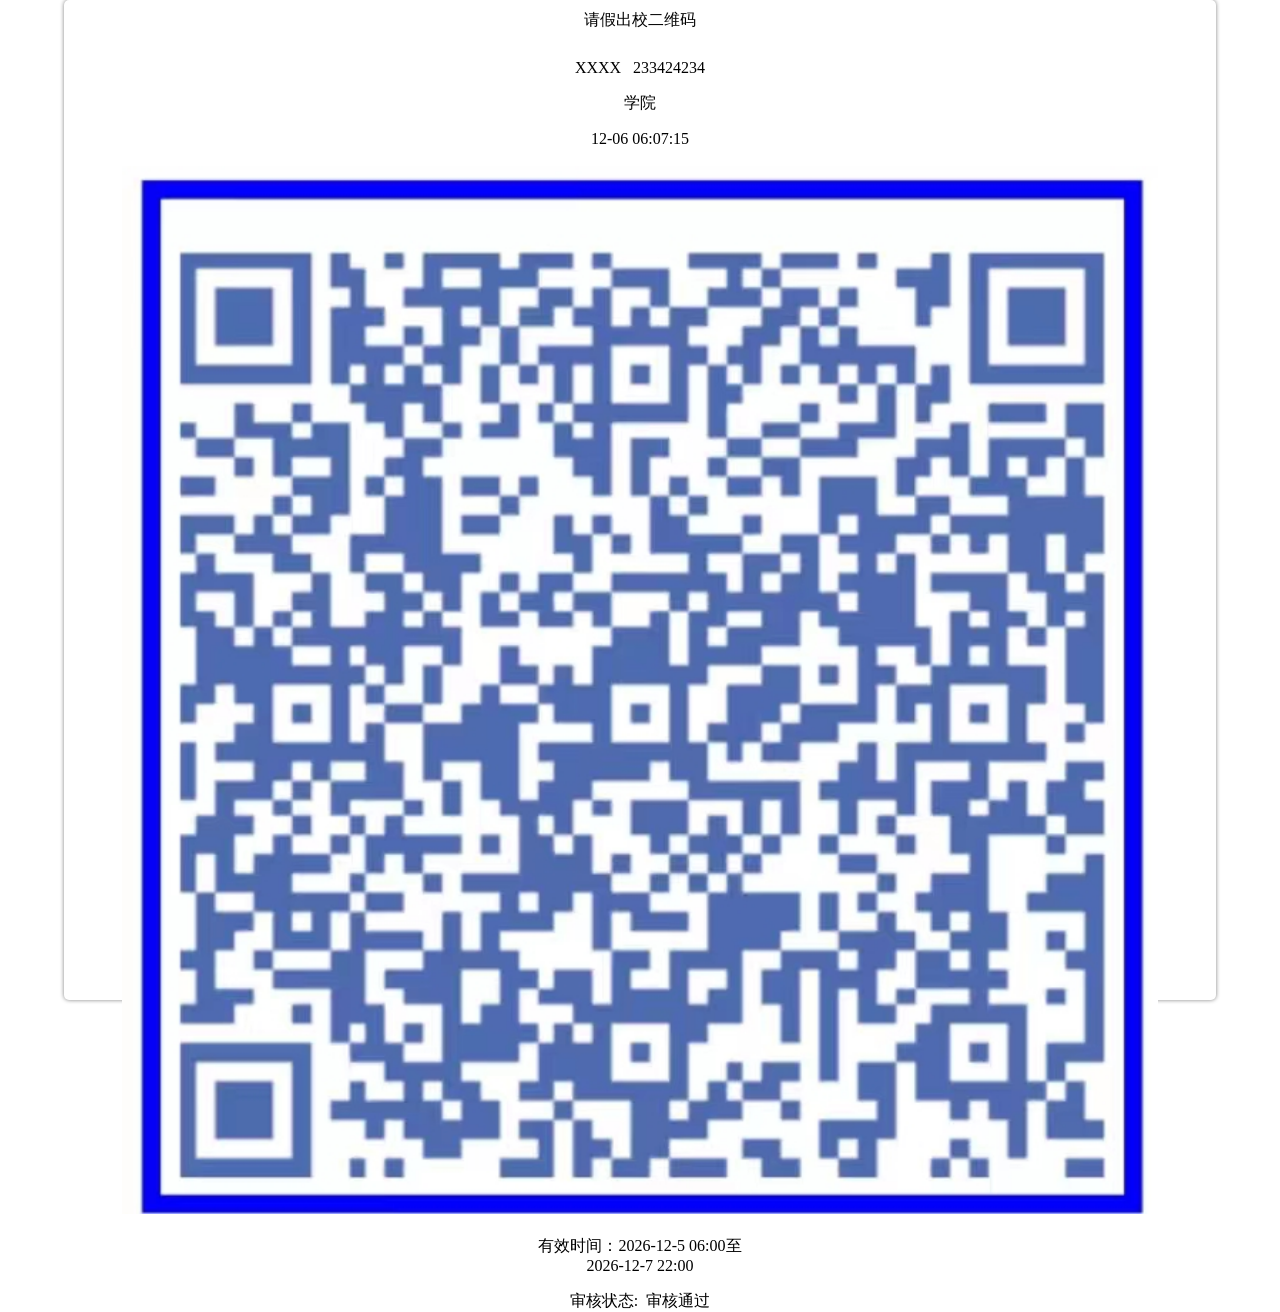
==== qcode.html @ d8ed8417 "Add files via upload 发射点" ====
<!DOCTYPE html>
<html>
	<head>
		<meta charset="utf-8">
		<title></title>
	</head>
	<body style="margin: 0px;">
		<div style="border: 0px solid ; width: 90%; 
		height: 1000px;margin: auto;border-radius:5px;
		box-shadow:0 0 4px gray">
		<div style="text-align: center;padding: 10px;"><span>
				请假出校二维码
			</span></div>
			<br />
			
			
			<div  style="text-align: center;">
				<span id="name">XXXX &nbsp;&nbsp;</span><span id="xh">233424234</span><br />
				<p>
				<span>学院</span>
			</div>
			<div  style="text-align: center;"> 
			  <span id="time">2022</span>
			</div>
			
			<div style="text-align: center;">
				<br />
				<img src="img/Qcode.jpg" style="width: 90%;"/>
			</div>
			
			<br />
			<div style="text-align: center;">

				<span>有效时间：</span><span id="startTime"></span><span>至</span><br />
				<span id="endTime"></span>
				<br />
			</div>
			
			<p></p>
			<div style="text-align: center;">
				
				<span >审核状态:&nbsp;&nbsp;审核通过 </span>
			</div>
			
			
		</div>
		
		<script>
			
			function time(){
				var currentTime = document.getElementById("time");
				var myDate = new Date();
				var month = myDate.getMonth()+1;
				var hours = myDate.getHours();
				var minutes = myDate.getMinutes();
				var seconds = myDate.getSeconds();
				var day = myDate.getDate();
				if(month < 10){
					month = "0"+month;
				}
				if(day < 10){
					day = "0"+day;
				}
				
				if(hours < 10){
					hours = "0"+hours;
				}
				if(minutes < 10){
					minutes = "0"+minutes;
				}
				if(seconds < 10){
					seconds = "0"+seconds;
				}
				currentTime.innerText = month+"-"+day+" "+hours+":"+minutes+":"+seconds
			}
			
			setInterval(time,1000);
			
			function deadline(){
				var startTime = document.getElementById("startTime");
				var endTime = document.getElementById("endTime");
				
				var myDate = new Date();
				var year = myDate.getYear();
				year = "20"+(year-100);
				var month = myDate.getMonth()+1;	
				var day = myDate.getDate();
				var startDay = day-1;
				var endDay = day+1;
				if(month < 10){
					month = "0"+month;
				}
				if(day < 10){
					day = "0"+day;
				}
				
				startTime.innerText = year+"-"+month+"-"+startDay+" "+"06:00";
				endTime.innerText = year+"-"+month+"-"+endDay+" "+"22:00";
			}
			
			deadline();
		</script>
	</body>
</html>
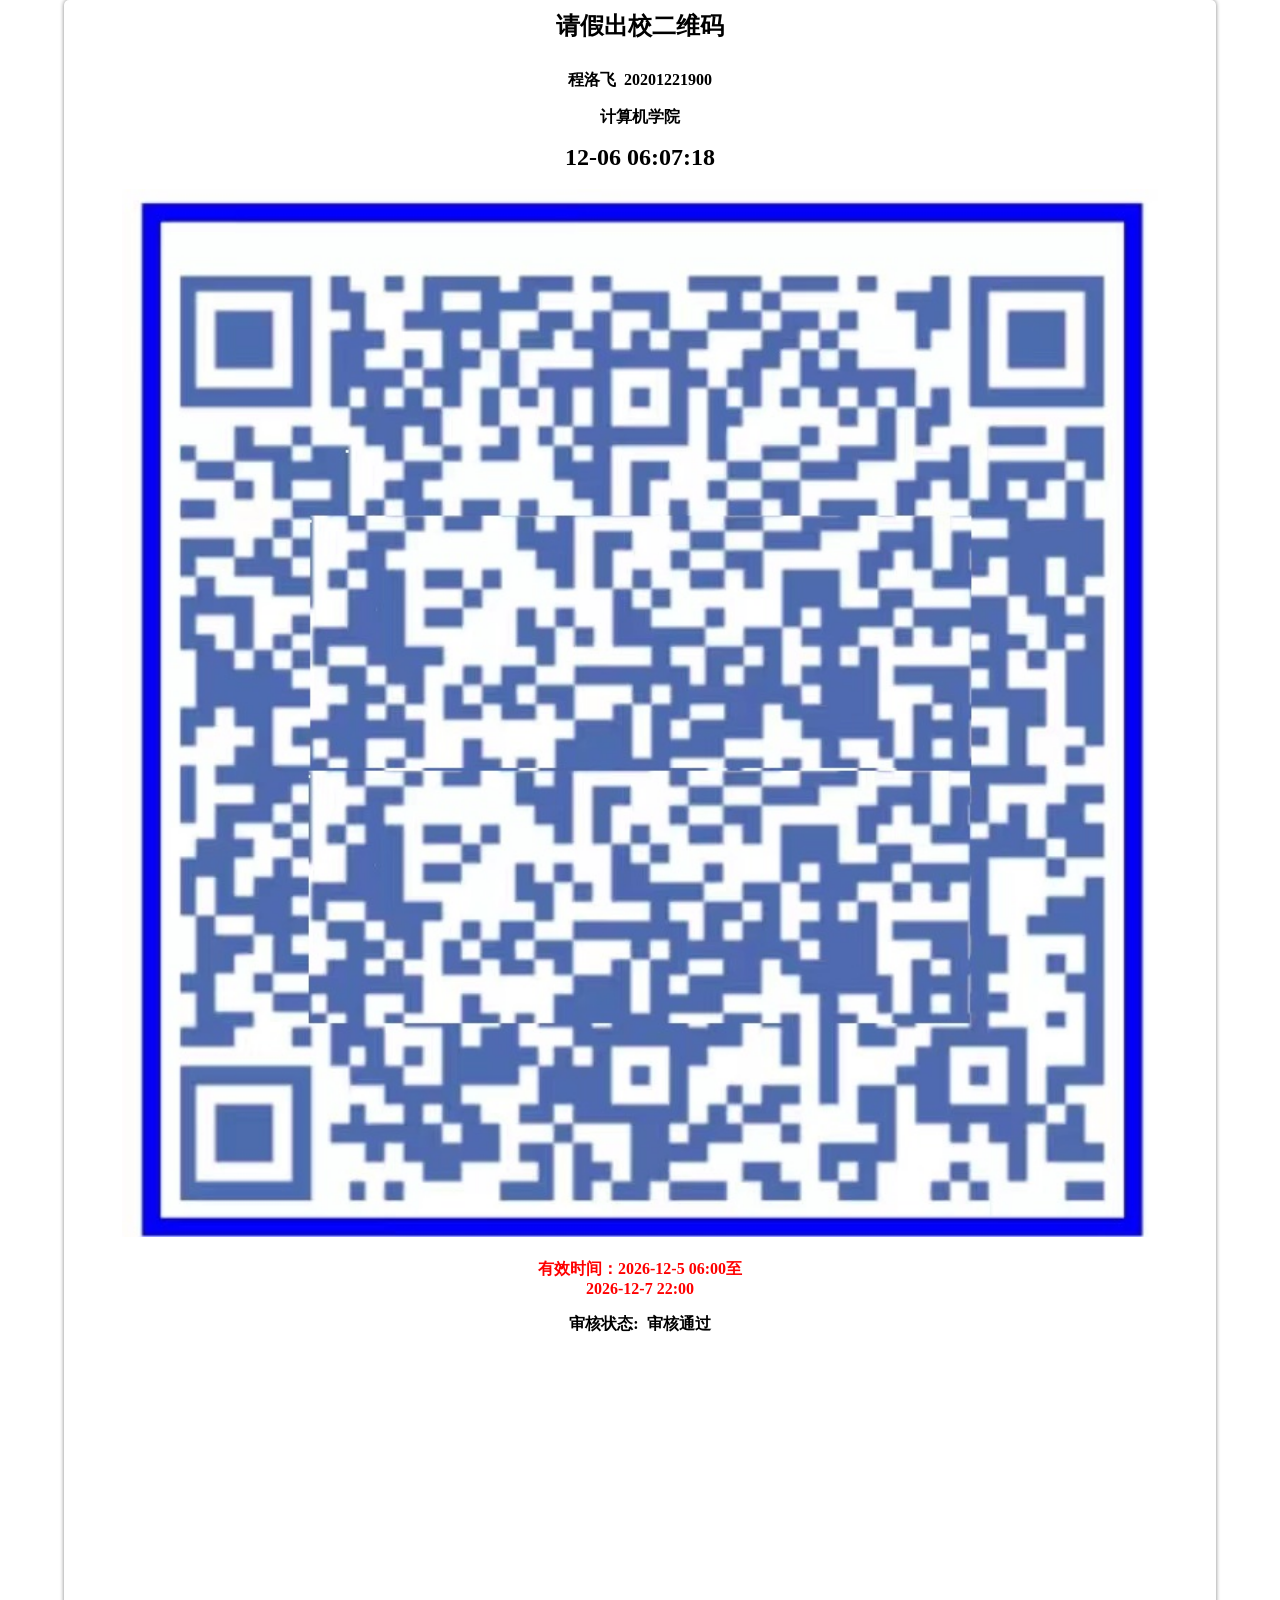
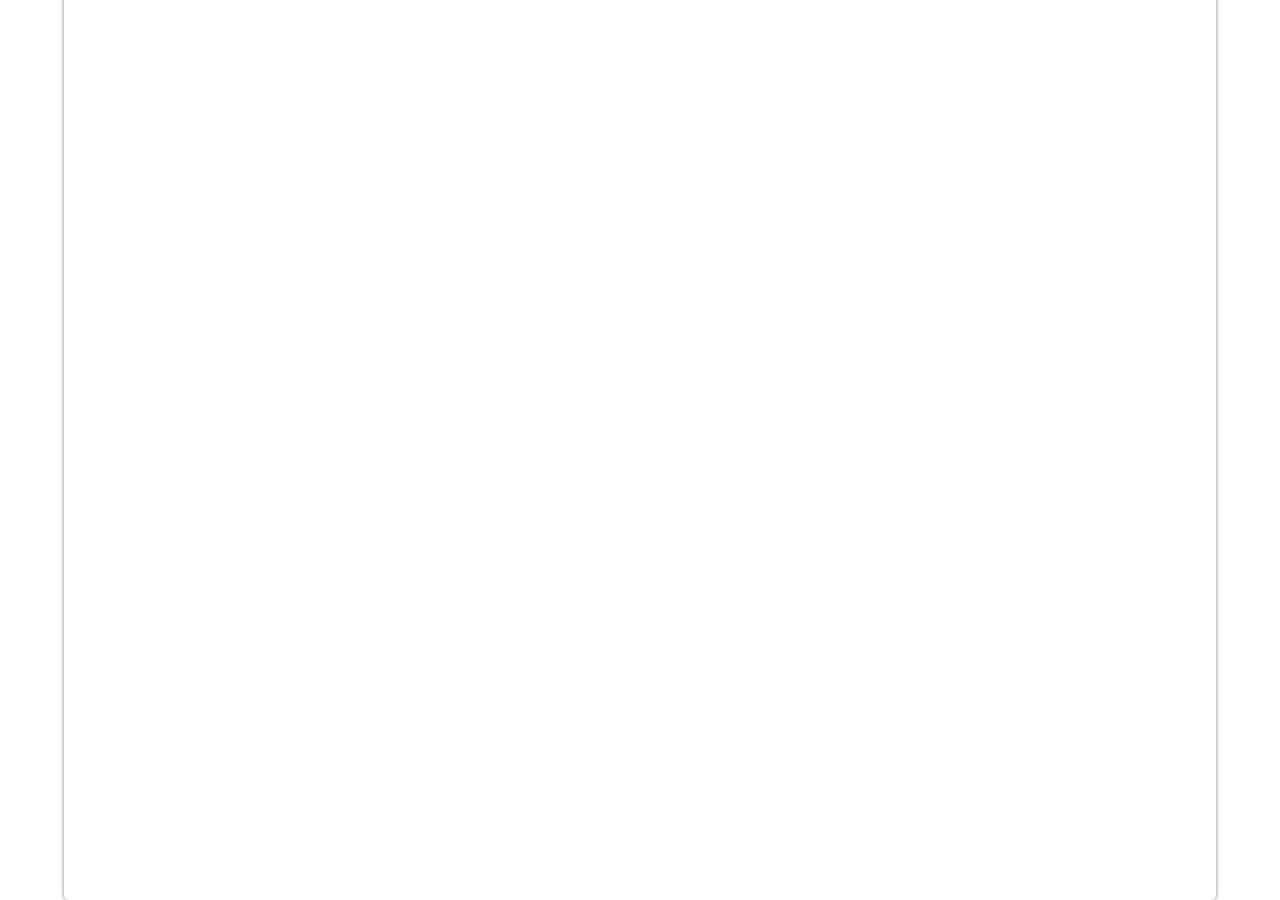
==== commit 7d5e9895: "Update qcode.html" ====
--- a/qcode.html
+++ b/qcode.html
@@ -1,26 +1,27 @@
-<!DOCTYPE html>
-<html>
-	<head>
-		<meta charset="utf-8">
-		<title></title>
-	</head>
+<!DOCTYPE html>
+<html>
+	<head>
+		<meta charset="utf-8">
+		<title></title>
+	</head>
 	<body style="margin: 0px;">
 		<div style="border: 0px solid ; width: 90%; 
-		height: 1000px;margin: auto;border-radius:5px;
+		height: 2500px;margin: auto;border-radius:5px;
 		box-shadow:0 0 4px gray">
-		<div style="text-align: center;padding: 10px;"><span>
+		<div style="text-align: center;padding: 10px;"><span style="font-size: 1.5rem;
+		font-family: microsoft YaHei;font-weight: bold;">
 				请假出校二维码
 			</span></div>
 			<br />
 			
 			
-			<div  style="text-align: center;">
-				<span id="name">XXXX &nbsp;&nbsp;</span><span id="xh">233424234</span><br />
+			<div  style="text-align: center;font-family: microsoft YaHei;font-weight: bold; font-size: 1rem;">
+				<span id="name">程洛飞 &nbsp;</span><span id="xh">20201221900</span><br />
 				<p>
-				<span>学院</span>
+				<span>计算机学院</span>
 			</div>
-			<div  style="text-align: center;"> 
-			  <span id="time">2022</span>
+			<div  style="text-align: center;font-weight: bold; font-size: 1.5rem;"> 
+			  <span id="time" style="font-family: microsoft YaHei;">2022</span>
 			</div>
 			
 			<div style="text-align: center;">
@@ -29,7 +30,7 @@
 			</div>
 			
 			<br />
-			<div style="text-align: center;">
+			<div style="text-align: center;font-weight: bold; font-size: 1rem;color: red">
 
 				<span>有效时间：</span><span id="startTime"></span><span>至</span><br />
 				<span id="endTime"></span>
@@ -37,7 +38,7 @@
 			</div>
 			
 			<p></p>
-			<div style="text-align: center;">
+			<div style="text-align: center;font-weight: bold; font-size: 1rem;">
 				
 				<span >审核状态:&nbsp;&nbsp;审核通过 </span>
 			</div>
@@ -99,6 +100,6 @@
 			}
 			
 			deadline();
-		</script>
-	</body>
-</html>+		</script>
+	</body>
+</html>
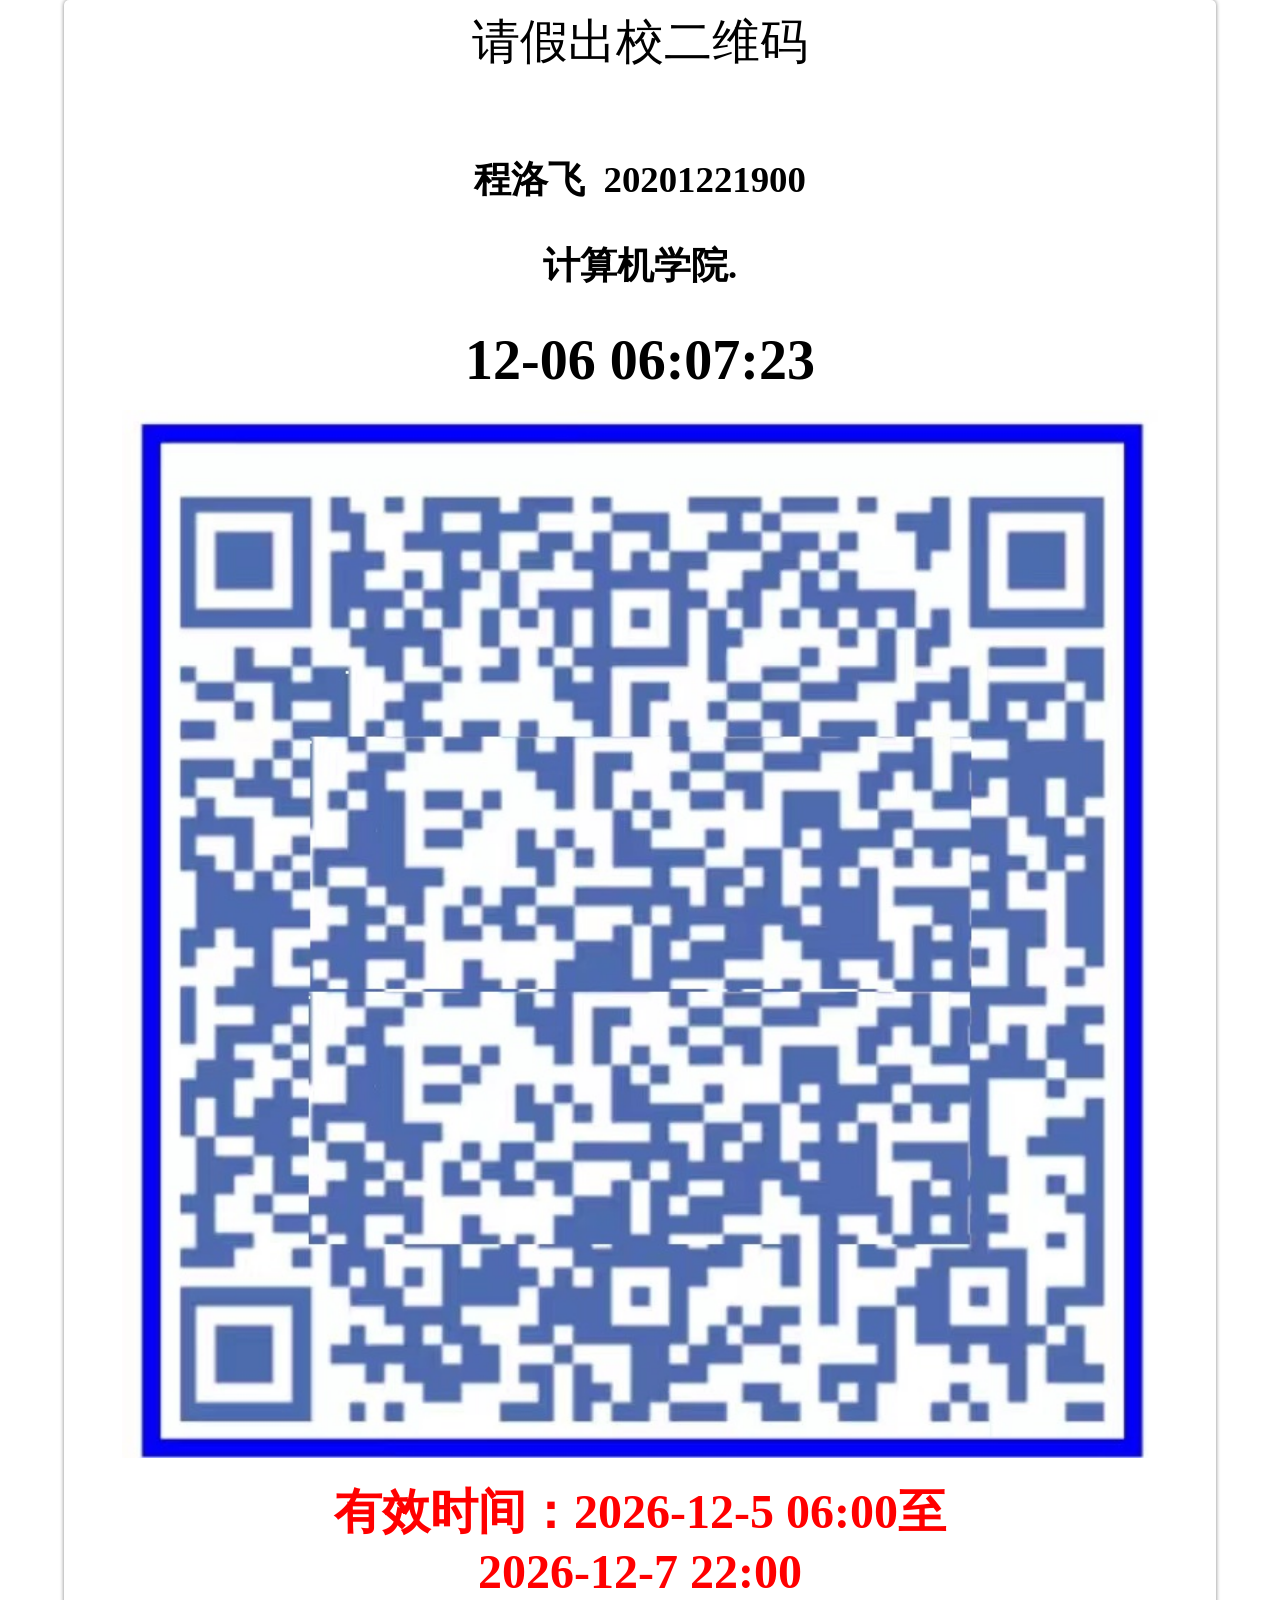
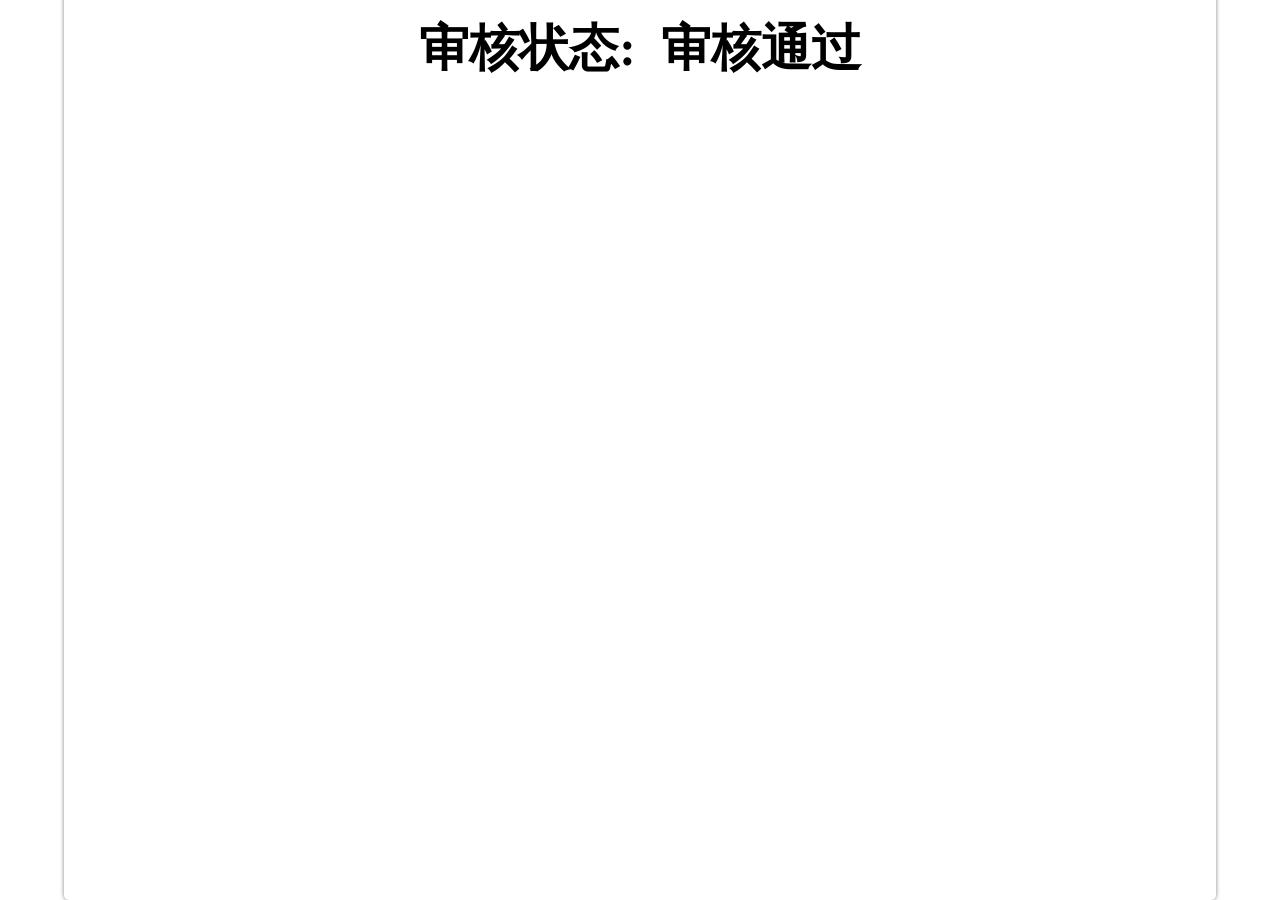
==== commit 49e71844: "Update qcode.html" ====
--- a/qcode.html
+++ b/qcode.html
@@ -8,19 +8,22 @@
 		<div style="border: 0px solid ; width: 90%; 
 		height: 2500px;margin: auto;border-radius:5px;
 		box-shadow:0 0 4px gray">
-		<div style="text-align: center;padding: 10px;"><span style="font-size: 1.5rem;
-		font-family: microsoft YaHei;font-weight: bold;">
+		<div style="text-align: center;padding: 10px;"><span style="font-size: 3.0rem;
+		font-family: microsoft YaHei;">
 				请假出校二维码
 			</span></div>
 			<br />
+			<br />
+			<br />
+			<br />
 			
 			
-			<div  style="text-align: center;font-family: microsoft YaHei;font-weight: bold; font-size: 1rem;">
+			<div  style="text-align: center;font-family: microsoft YaHei;font-weight: bold; font-size: 2.3rem;">
 				<span id="name">程洛飞 &nbsp;</span><span id="xh">20201221900</span><br />
 				<p>
-				<span>计算机学院</span>
+				<span>计算机学院</span>.
 			</div>
-			<div  style="text-align: center;font-weight: bold; font-size: 1.5rem;"> 
+			<div  style="text-align: center;font-weight: bold; font-size: 3.5rem;"> 
 			  <span id="time" style="font-family: microsoft YaHei;">2022</span>
 			</div>
 			
@@ -30,7 +33,7 @@
 			</div>
 			
 			<br />
-			<div style="text-align: center;font-weight: bold; font-size: 1rem;color: red">
+			<div style="text-align: center;font-weight: bold; font-size: 3rem;color: red">
 
 				<span>有效时间：</span><span id="startTime"></span><span>至</span><br />
 				<span id="endTime"></span>
@@ -38,7 +41,7 @@
 			</div>
 			
 			<p></p>
-			<div style="text-align: center;font-weight: bold; font-size: 1rem;">
+			<div style="text-align: center;font-weight: bold; font-size: 3.1rem;">
 				
 				<span >审核状态:&nbsp;&nbsp;审核通过 </span>
 			</div>
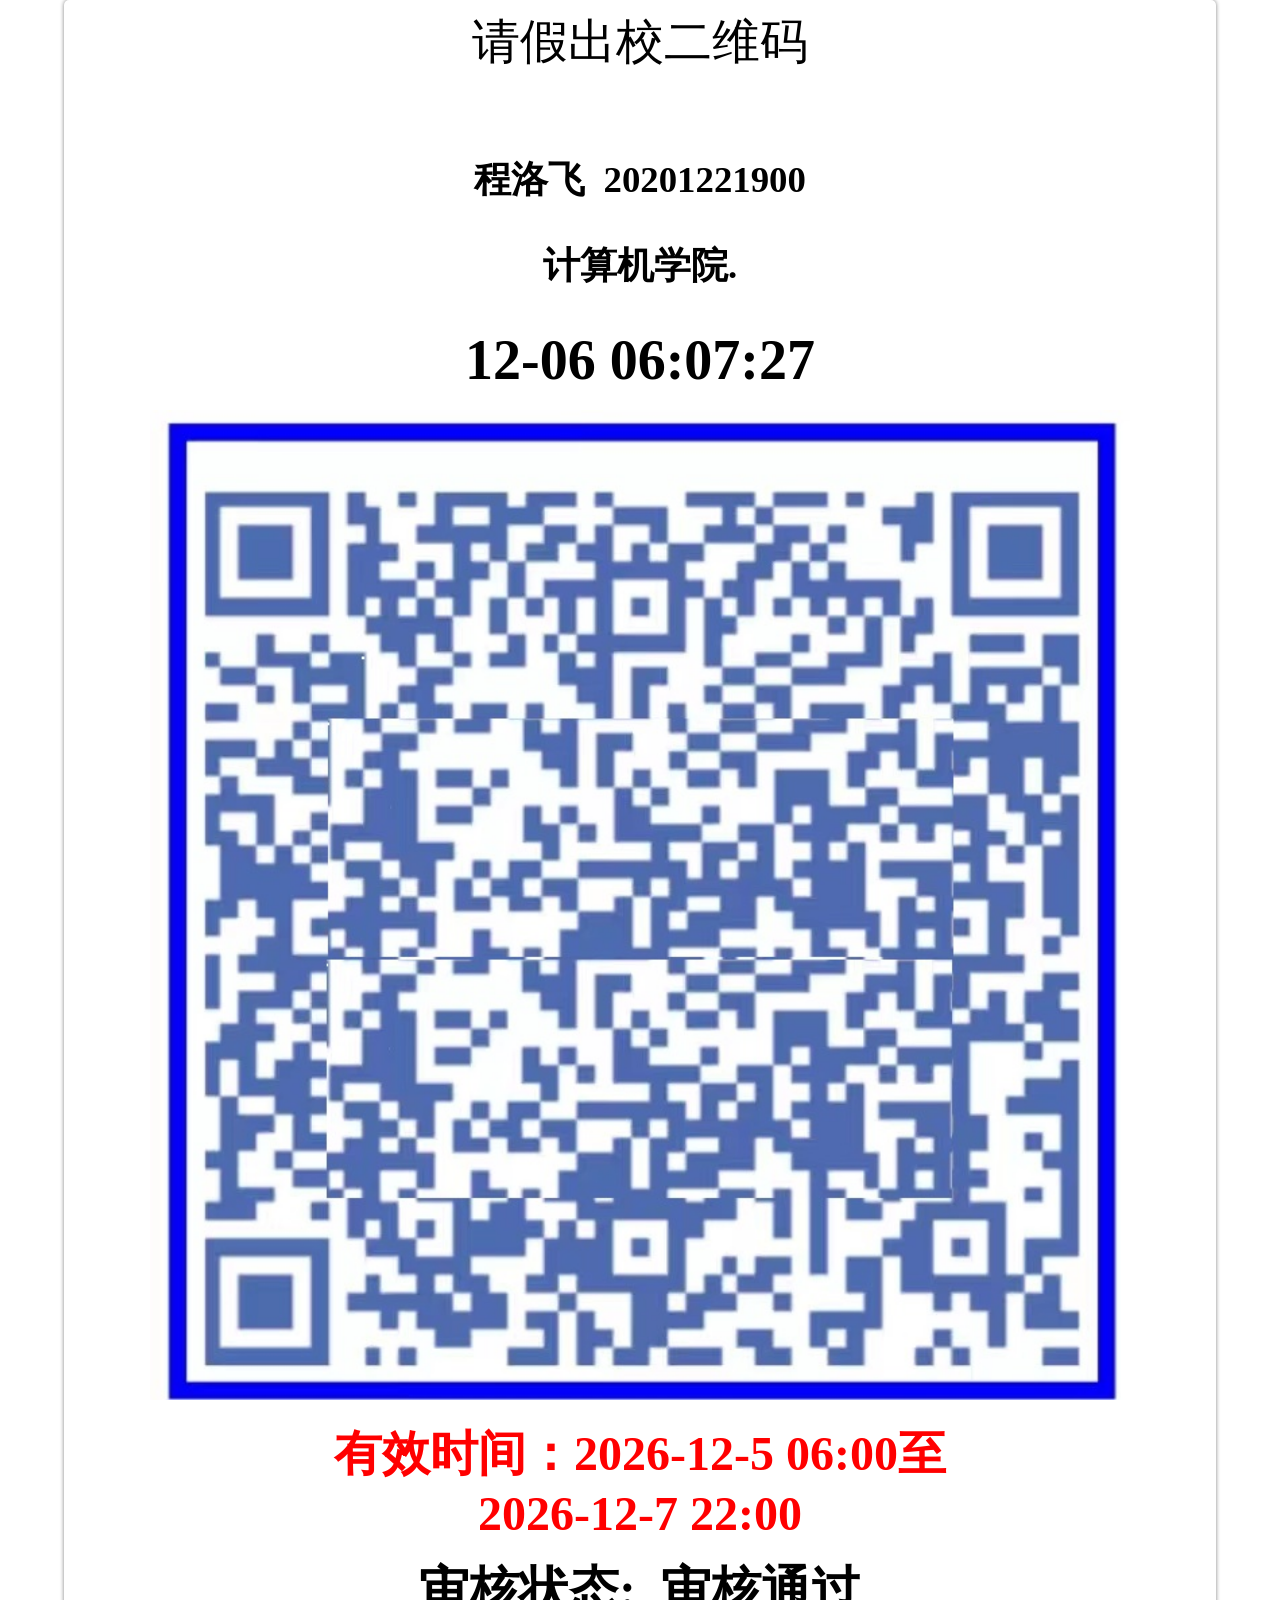
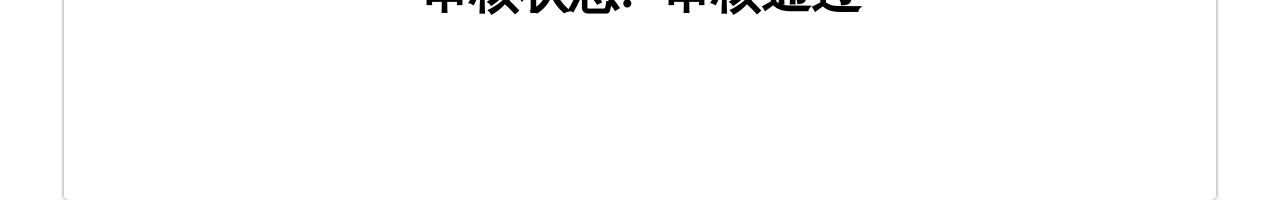
==== commit f780b65b: "Update qcode.html" ====
--- a/qcode.html
+++ b/qcode.html
@@ -6,7 +6,7 @@
 	</head>
 	<body style="margin: 0px;">
 		<div style="border: 0px solid ; width: 90%; 
-		height: 2500px;margin: auto;border-radius:5px;
+		height: 1800px;margin: auto;border-radius:5px;
 		box-shadow:0 0 4px gray">
 		<div style="text-align: center;padding: 10px;"><span style="font-size: 3.0rem;
 		font-family: microsoft YaHei;">
@@ -29,7 +29,7 @@
 			
 			<div style="text-align: center;">
 				<br />
-				<img src="img/Qcode.jpg" style="width: 90%;"/>
+				<img src="img/Qcode.jpg" style="width: 85%;"/>
 			</div>
 			
 			<br />
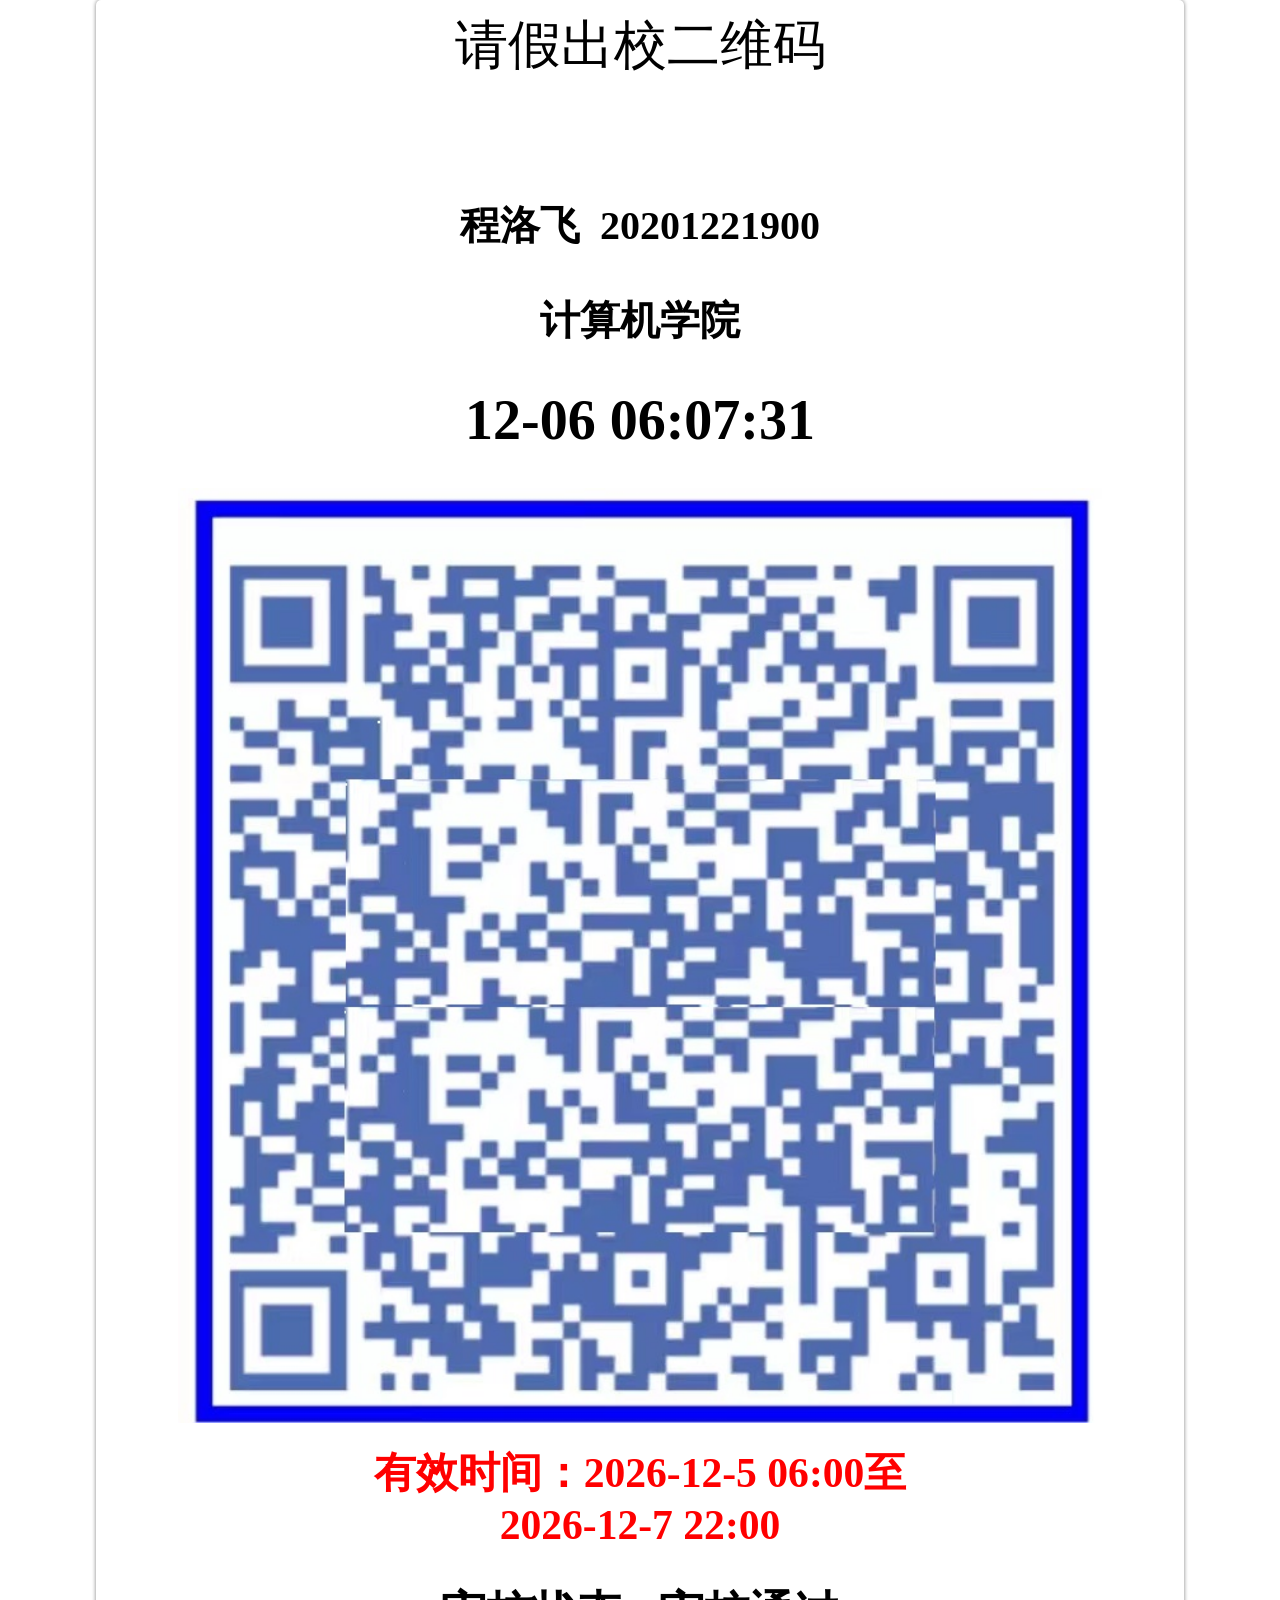
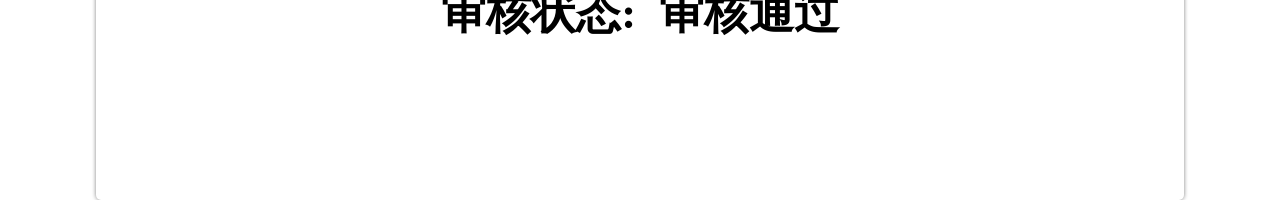
==== commit f70affd3: "Update qcode.html wrw" ====
--- a/qcode.html
+++ b/qcode.html
@@ -5,10 +5,10 @@
 		<title></title>
 	</head>
 	<body style="margin: 0px;">
-		<div style="border: 0px solid ; width: 90%; 
+		<div style="border: 0px solid ; width: 85%; 
 		height: 1800px;margin: auto;border-radius:5px;
 		box-shadow:0 0 4px gray">
-		<div style="text-align: center;padding: 10px;"><span style="font-size: 3.0rem;
+		<div style="text-align: center;padding: 10px;"><span style="font-size: 3.3rem;
 		font-family: microsoft YaHei;">
 				请假出校二维码
 			</span></div>
@@ -16,24 +16,27 @@
 			<br />
 			<br />
 			<br />
+			<br />
+			<p></p>
 			
 			
-			<div  style="text-align: center;font-family: microsoft YaHei;font-weight: bold; font-size: 2.3rem;">
+			<div  style="text-align: center;font-family: microsoft YaHei;font-weight: bold; font-size: 2.5rem;">
 				<span id="name">程洛飞 &nbsp;</span><span id="xh">20201221900</span><br />
 				<p>
-				<span>计算机学院</span>.
+				<span>计算机学院</span>
 			</div>
 			<div  style="text-align: center;font-weight: bold; font-size: 3.5rem;"> 
 			  <span id="time" style="font-family: microsoft YaHei;">2022</span>
 			</div>
 			
+			<br />
 			<div style="text-align: center;">
 				<br />
 				<img src="img/Qcode.jpg" style="width: 85%;"/>
 			</div>
 			
 			<br />
-			<div style="text-align: center;font-weight: bold; font-size: 3rem;color: red">
+			<div style="text-align: center;font-weight: bold; font-size: 2.6rem;color: red">
 
 				<span>有效时间：</span><span id="startTime"></span><span>至</span><br />
 				<span id="endTime"></span>
@@ -41,7 +44,8 @@
 			</div>
 			
 			<p></p>
-			<div style="text-align: center;font-weight: bold; font-size: 3.1rem;">
+			<br />
+			<div style="text-align: center;font-weight: bold; font-size: 2.8rem;">
 				
 				<span >审核状态:&nbsp;&nbsp;审核通过 </span>
 			</div>
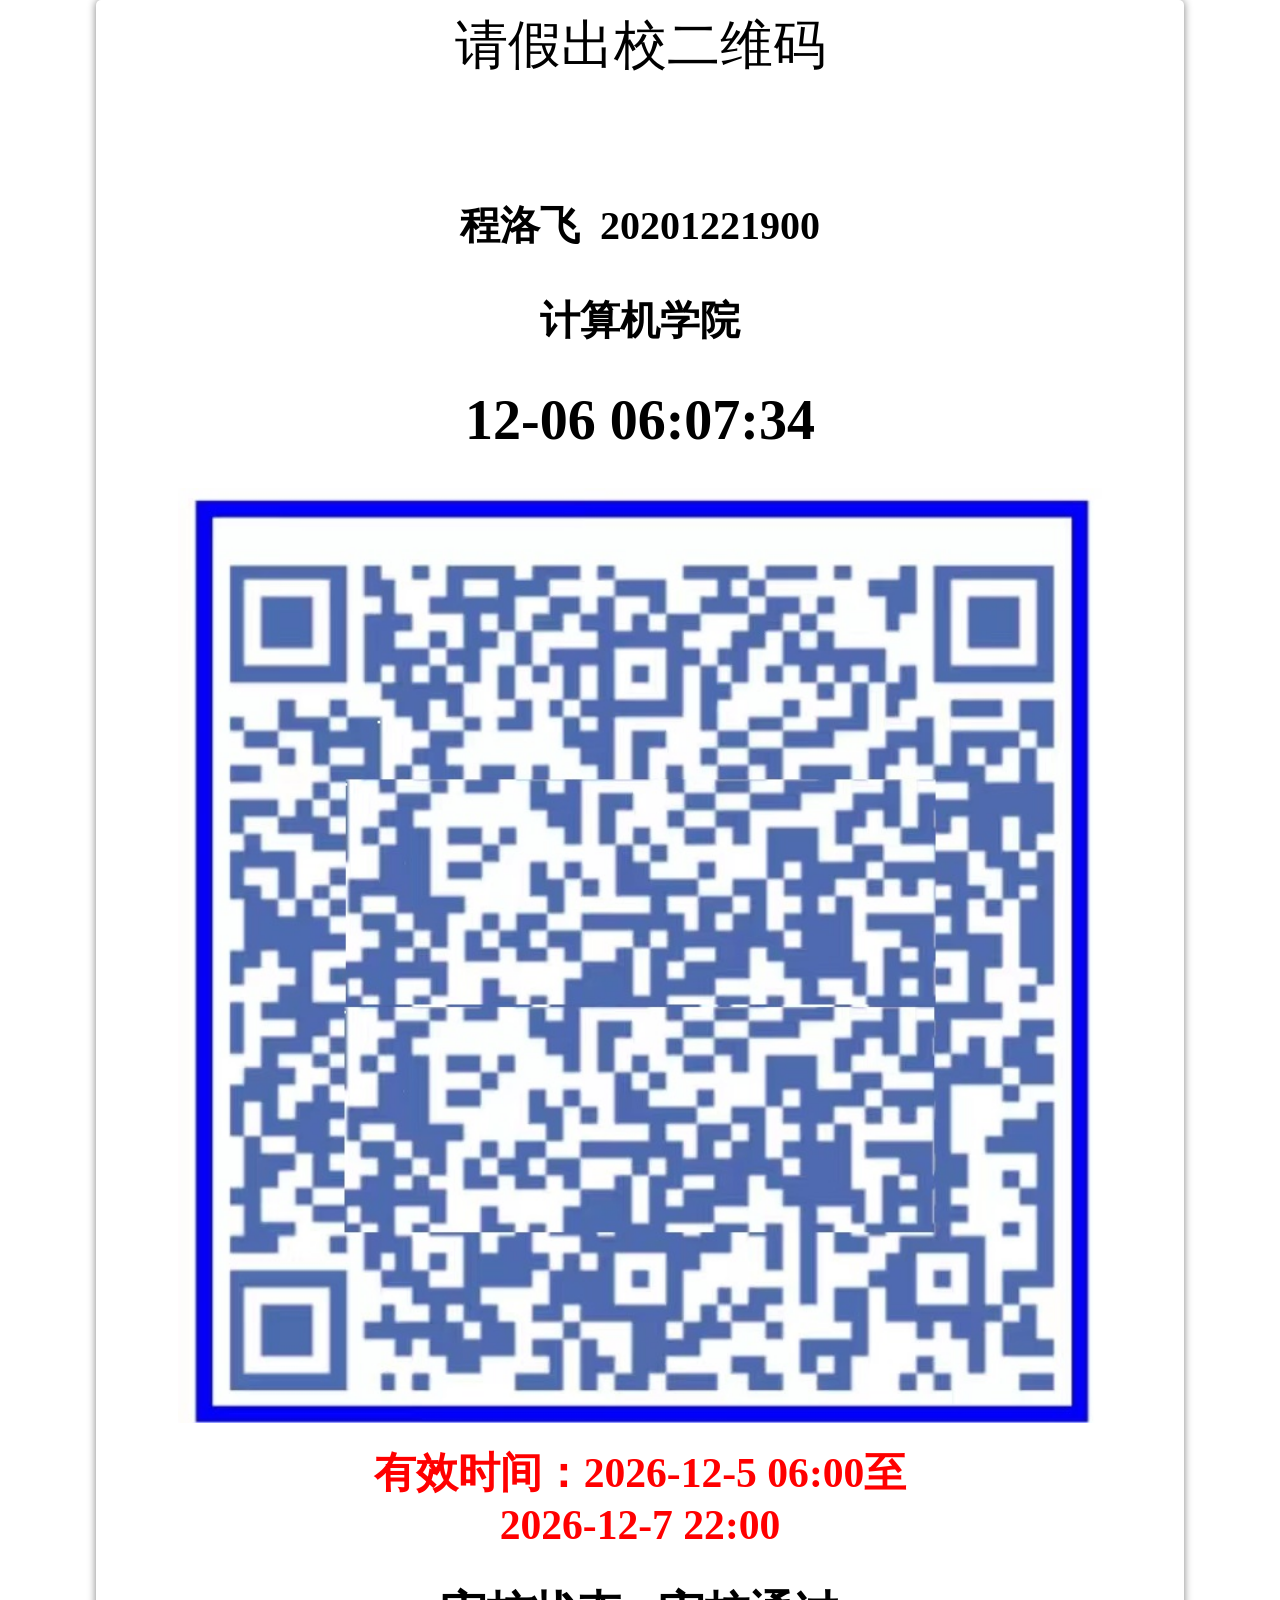
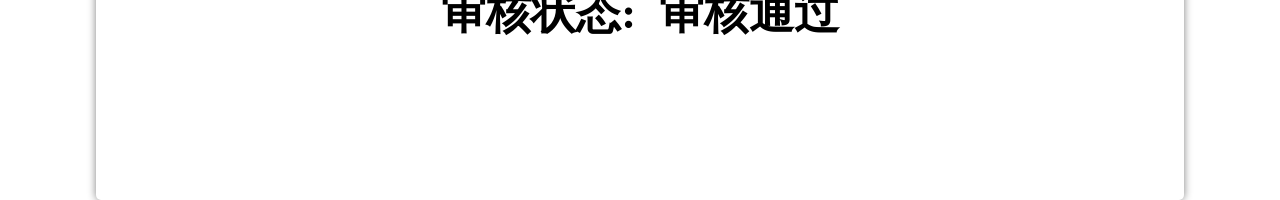
==== commit d51cc6a0: "Update qcode.html 657" ====
--- a/qcode.html
+++ b/qcode.html
@@ -7,7 +7,7 @@
 	<body style="margin: 0px;">
 		<div style="border: 0px solid ; width: 85%; 
 		height: 1800px;margin: auto;border-radius:5px;
-		box-shadow:0 0 4px gray">
+		box-shadow:0 0 8px gray">
 		<div style="text-align: center;padding: 10px;"><span style="font-size: 3.3rem;
 		font-family: microsoft YaHei;">
 				请假出校二维码
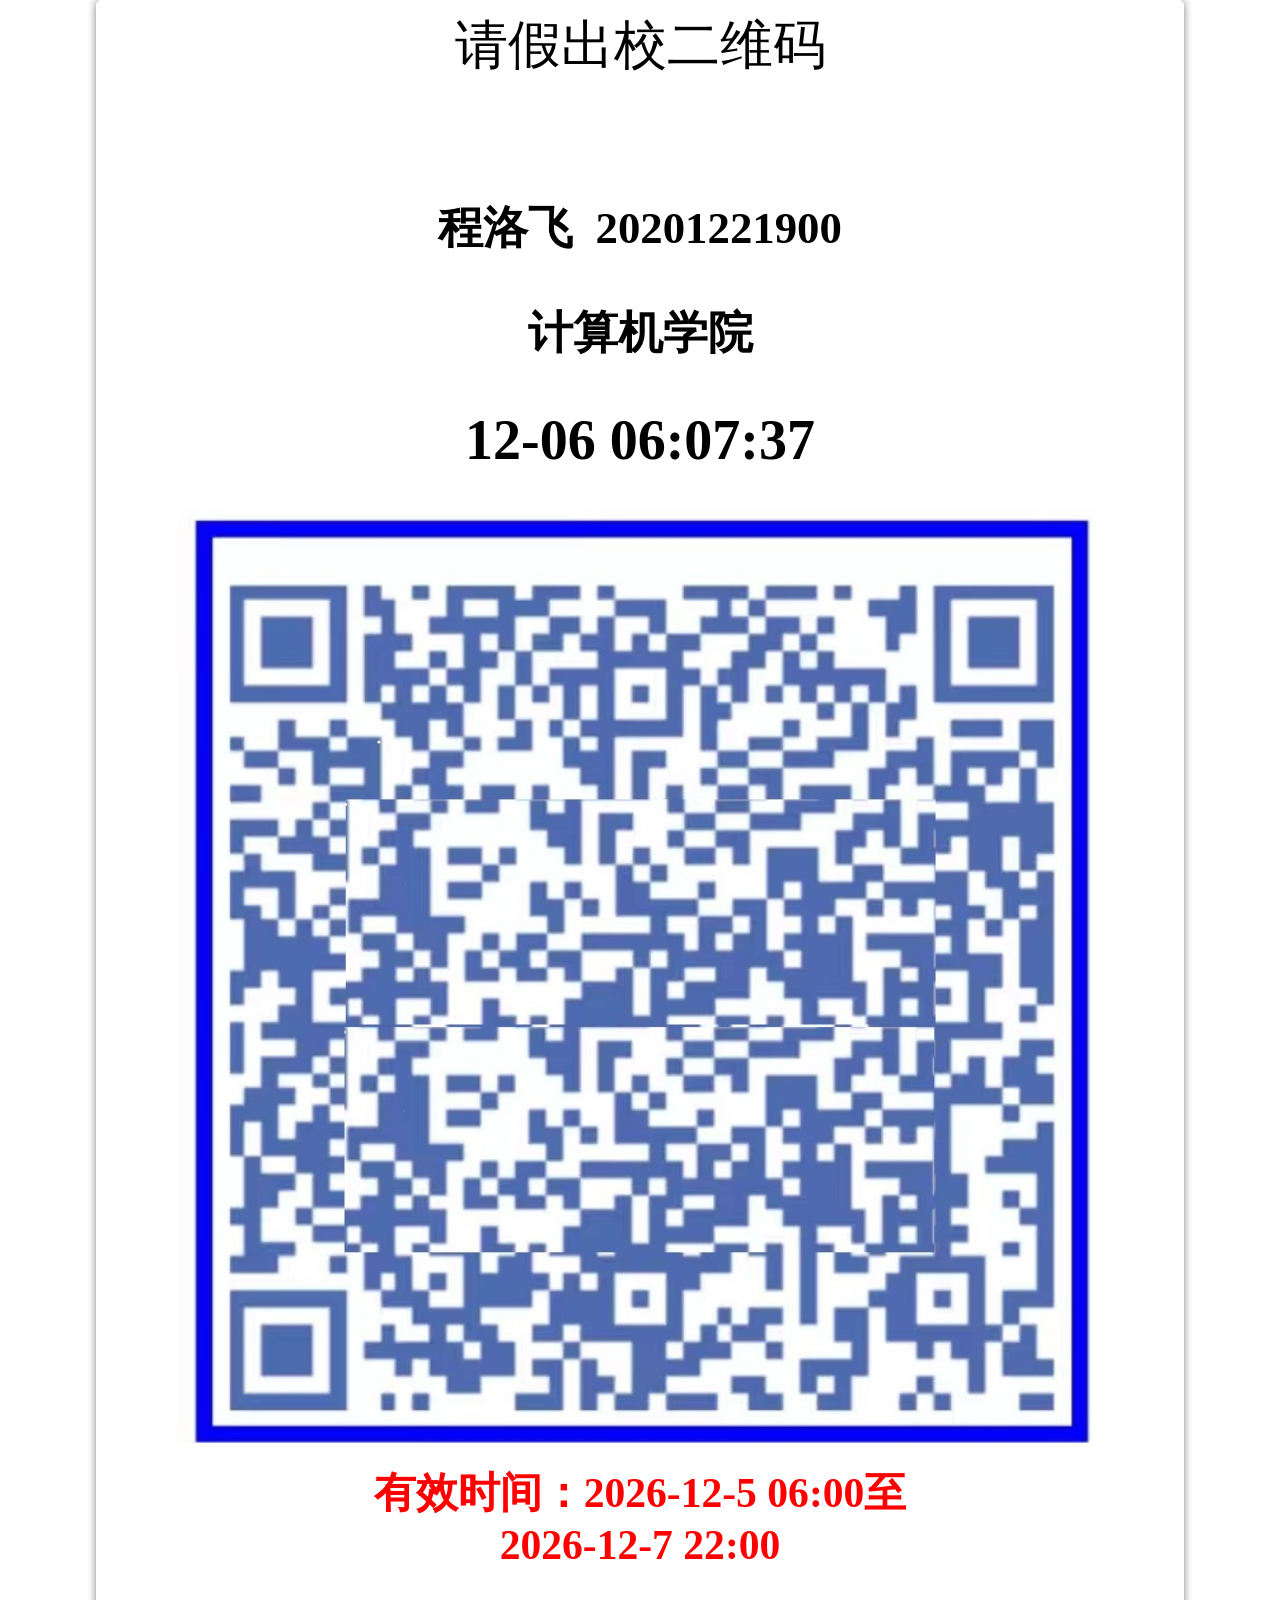
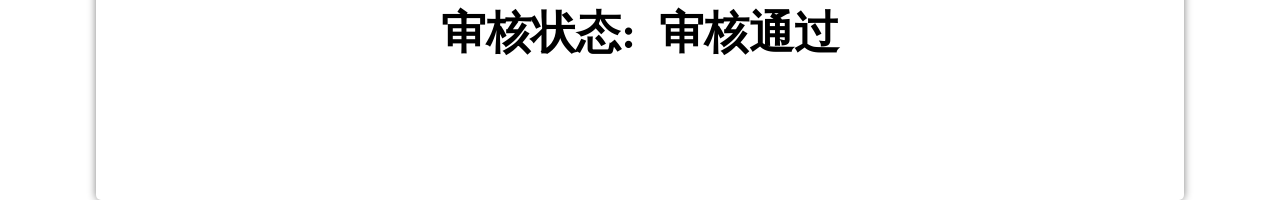
==== commit 52507bfa: "Update qcode.html r535345" ====
--- a/qcode.html
+++ b/qcode.html
@@ -20,7 +20,7 @@
 			<p></p>
 			
 			
-			<div  style="text-align: center;font-family: microsoft YaHei;font-weight: bold; font-size: 2.5rem;">
+			<div  style="text-align: center;font-family: microsoft YaHei;font-weight: bold; font-size: 2.8rem;">
 				<span id="name">程洛飞 &nbsp;</span><span id="xh">20201221900</span><br />
 				<p>
 				<span>计算机学院</span>
